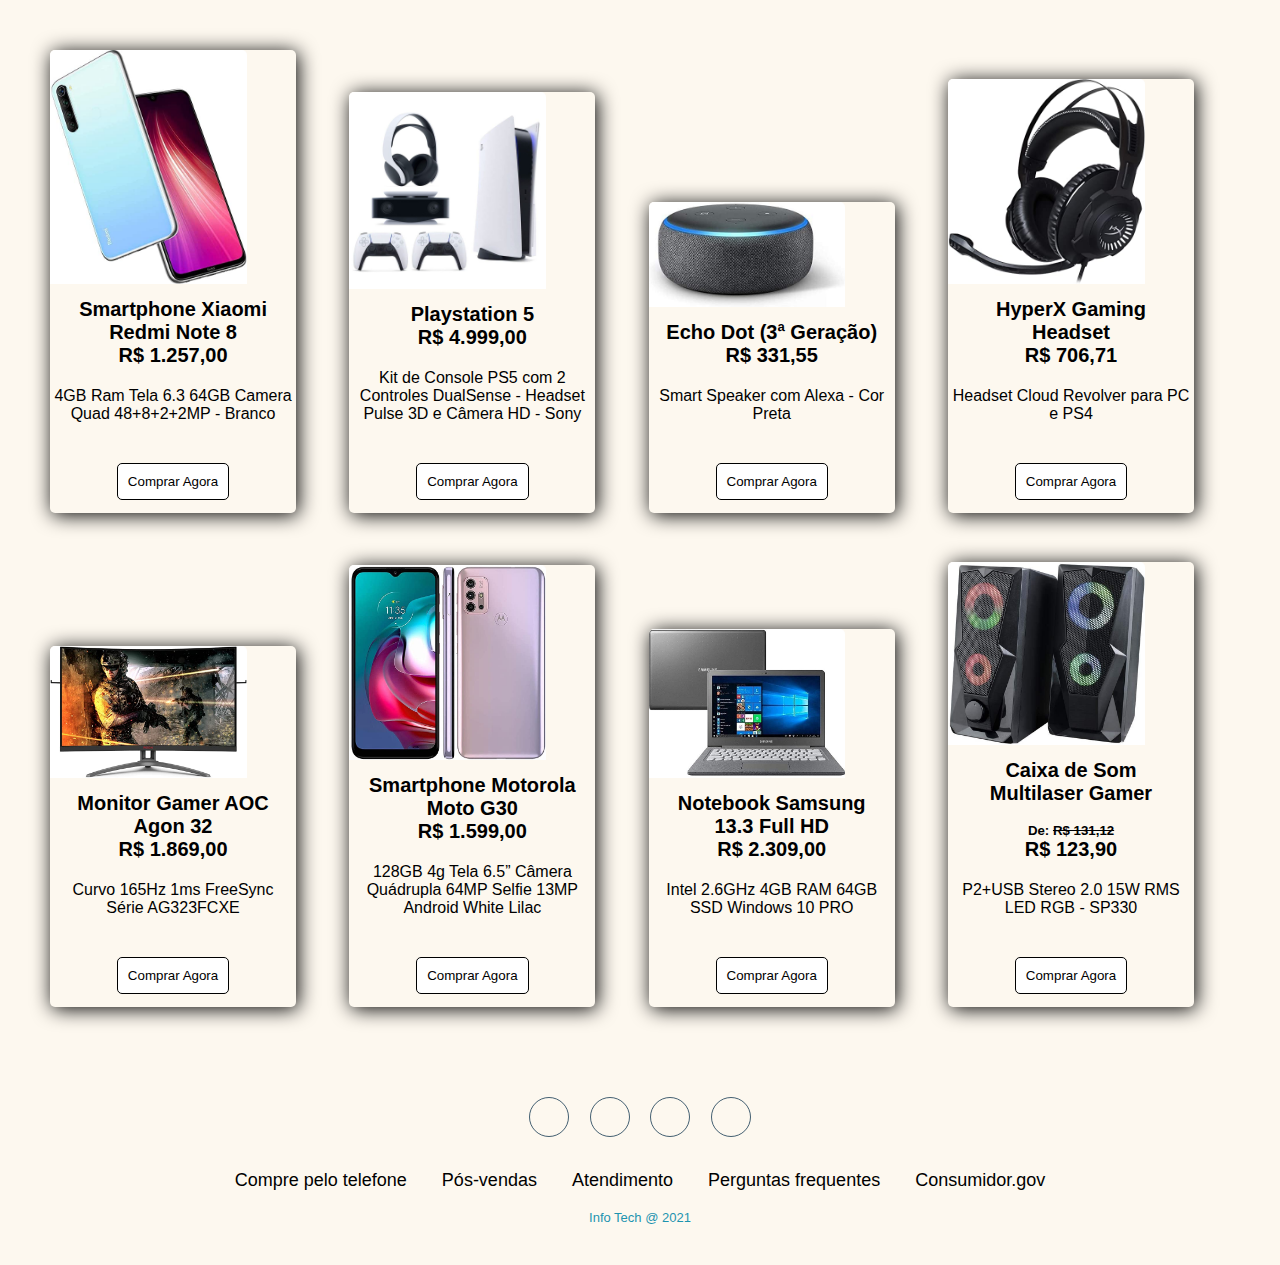
==== front/index.htm @ 9106248f "Fiz o footer e os card, falta realizar ajustes" ====
<!DOCTYPE html>
<html lang="pt-br">
<head>
    <link href="index.css" rel="stylesheet">
    <meta charset="UTF-8">
    <meta http-equiv="X-UA-Compatible" content="IE=edge">
    <meta name="viewport" content="width=device-width, initial-scale=1.0">
    <title>Document</title>
</head>
<body>

    <div class="main">
    
     
    
    <div class="card">
    
    <div class="image">
       <img src="Nova pasta/celular1.jpg">
    </div>
    <div class="title">
     <h1>Smartphone Xiaomi Redmi Note 8 <br> R$ 1.257,00</h1>
    </div>
    <div class="des">
     <p>4GB Ram Tela 6.3 64GB Camera Quad 48+8+2+2MP - Branco</p>
    <button>Comprar Agora</button>
    </div>
    </div>
    
    
    
    <div class="card">
    
    <div class="image">
       <img src="ps5.jpg">
    </div>
    <div class="title">
     <h1>
    Playstation 5  <br> R$ 4.999,00</h1>
    </div>
    <div class="des">
     <p>Kit de Console PS5 com 2 Controles DualSense - Headset Pulse 3D e Câmera HD - Sony</p>
    <button>Comprar Agora</button>
    </div>
    </div>
    
    
    
    <div class="card">
    
    <div class="image">
       <img src="Nova pasta/echo.jpg">
    </div>
    <div class="title">
     <h1> Echo Dot (3ª Geração) <br> R$ 331,55</h1>
    </div>
    <div class="des">
     <p>Smart Speaker com Alexa - Cor Preta </p>
    <button>Comprar Agora</button>
    </div>
    </div>
    
    
    
    <div class="card">
    
    <div class="image">
       <img src="Nova pasta/headset.jpg">
    </div>
    <div class="title">
     <h1>HyperX Gaming Headset <br> R$ 706,71 </h1>
    </div>
    <div class="des">
     <p>Headset Cloud Revolver para PC e PS4</p>
    <button>Comprar Agora</button>
    </div>
    </div>
    
    
    
    <div class="card">
    
    <div class="image">
       <img src="Nova pasta/monitor.jpg">
    </div>
    <div class="title">
     <h1>Monitor Gamer AOC Agon 32 <br> R$ 1.869,00 </h1>
    </div>
    <div class="des">
     <p>Curvo 165Hz 1ms FreeSync Série AG323FCXE</p>
    <button>Comprar Agora</button>
    </div>
    </div>
    
    
    <div class="card">
    
    <div class="image">
       <img src="Nova pasta/celular2.jpg">
    </div>
    <div class="title">
     <h1>Smartphone Motorola Moto G30 <br> R$ 1.599,00 </h1>
    </div>
    <div class="des">
     <p>128GB 4g Tela 6.5” Câmera Quádrupla 64MP Selfie 13MP Android White Lilac</p>
    <button>Comprar Agora</button>
    </div>
    </div>

    
    <div class="card">
    
    <div class="image">
       <img src="Nova pasta/notebook.jpg">
    </div>
    <div class="title">
     <h1> Notebook Samsung 13.3 Full HD <br> R$ 2.309,00 </h1>
    </div>
    <div class="des">
     <p>Intel 2.6GHz 4GB RAM 64GB SSD Windows 10 PRO</p>
    <button>Comprar Agora</button>
    
    </div>
    </div>
    
    
    <div class="card">
    
    <div class="image">
       <img src="Nova pasta/caixadesom.jpg">
    </div>
    <div class="title">
     <h1>Caixa de Som Multilaser Gamer </h1><br> <h5> De: <s>R$ 131,12 </s>  <br> </h5> <h1>R$ 123,90</h1>
    </div>
    <div class="des">
     <p>P2+USB Stereo 2.0 15W RMS LED RGB - SP330</p>
    <button>Comprar Agora</button>

    </div>
    </div>
    </div>
</body>
</html>


    <section class="footer">
        <div class="social">
            <a href="#"><i class="fab fa-instagram"></i></a>
            <a href="#"><i class="fab fa-facebook"></i></a>
            <a href="#"><i class="fab fa-snapchat"></i></a>
            <a href="#"><i class="fab fa-whatsapp"></i></a>
        </div>

        <ul class="list">
            <li>
                <a href="#">Compre pelo telefone</a>
            </li>
            <li>
                <a href="#">Pós-vendas</a>
            </li>
            <li>
                <a href="#">Atendimento</a>
            </li>
            <li>
                <a href="#">Perguntas frequentes</a>
            </li>
            <li>
                <a href="#">Consumidor.gov</a>
            </li>
        </ul>
        <p class="copyright">
            Info Tech @ 2021
        </p>
    </section>

    </div>
    </div>
    </div>
    </div>
    </div>
    </body>


    </html>
---- front/index.css ----
*{
    margin: 0px;
    padding: 0px;
   }
   body{
    font-family: -apple-system, BlinkMacSystemFont, 'Segoe UI', Roboto, Oxygen, Ubuntu, Cantarell, 'Open Sans', 'Helvetica Neue', sans-serif;
   }
   .main{
   
    margin: 2%;
   }
   
   .card{
        width: 20%;
        display: inline-block;
        box-shadow: 2px 2px 20px black;
        border-radius: 5px; 
        margin: 2%;
       }
   
   .image img{
     width: 80%;
     border-top-right-radius: 5px;
     border-top-left-radius: 5px;
     
   
    
    }
   
   .title{
    
     text-align: center;
     padding: 10px;
     
    }
   
   h1{
     font-size: 20px;
    }
   
   .des{
     padding: 3px;
     text-align: center;
    
     padding-top: 10px;
           border-bottom-right-radius: 5px;
     border-bottom-left-radius: 5px;
   }
   button{
     margin-top: 40px;
     margin-bottom: 10px;
     background-color: white;
     border: 1px solid black;
     border-radius: 5px;
     padding:10px;
   }
   button:hover{
     background-color: #9fced5;
     color: #1d94af;
     transition: .5s;
     cursor: pointer;
   }
* {
  margin: 0;
  padding: 0;
  box-sizing: border-box;
}

body{
  font-family: -apple-system, BlinkMacSystemFont, 'Segoe UI', Roboto, Oxygen, Ubuntu, Cantarell, 'Open Sans', 'Helvetica Neue', sans-serif;
  font-weight: 400;
  background-color:#fdf8ef;
}

.footer{
  padding: 40px;
  background-color: #fdf8ef;
}

.footer .social {
  text-align: center;
  padding-bottom: 25px;
  color: #1d94af;
}

.footer .social a {
  font-size: 24px;
  color: inherit;
  border: 1px solid #062c47;
  width:  40px;
  height: 40px;
  line-height: 38px;
  display: inline-block;
  text-align: center;
  border-radius: 50%;
  margin: 0 8px;
  opacity: 0.75;
}

.footer .social a:hover {
  opacity: 0.9s;
}

.footer ul{
  margin-top: 0;
  padding: 0;
  list-style: none;
  font-size: 18px;
  line-height: 1.6;
  margin-bottom: 0;
  text-align: center;
}

.footer ul li a{
  color: inherit;
  text-decoration: none;
  opacity: 0.8s;
}

.footer ul li {
  display:  inline-block;
  padding:  0 15px;
}

.footer ul li a:hover{
  opacity: 1;
}

.footer .copyright{
  margin-top:  15px;
  text-align: center;
  font-size: 13px;
  color: #1d94af;
}
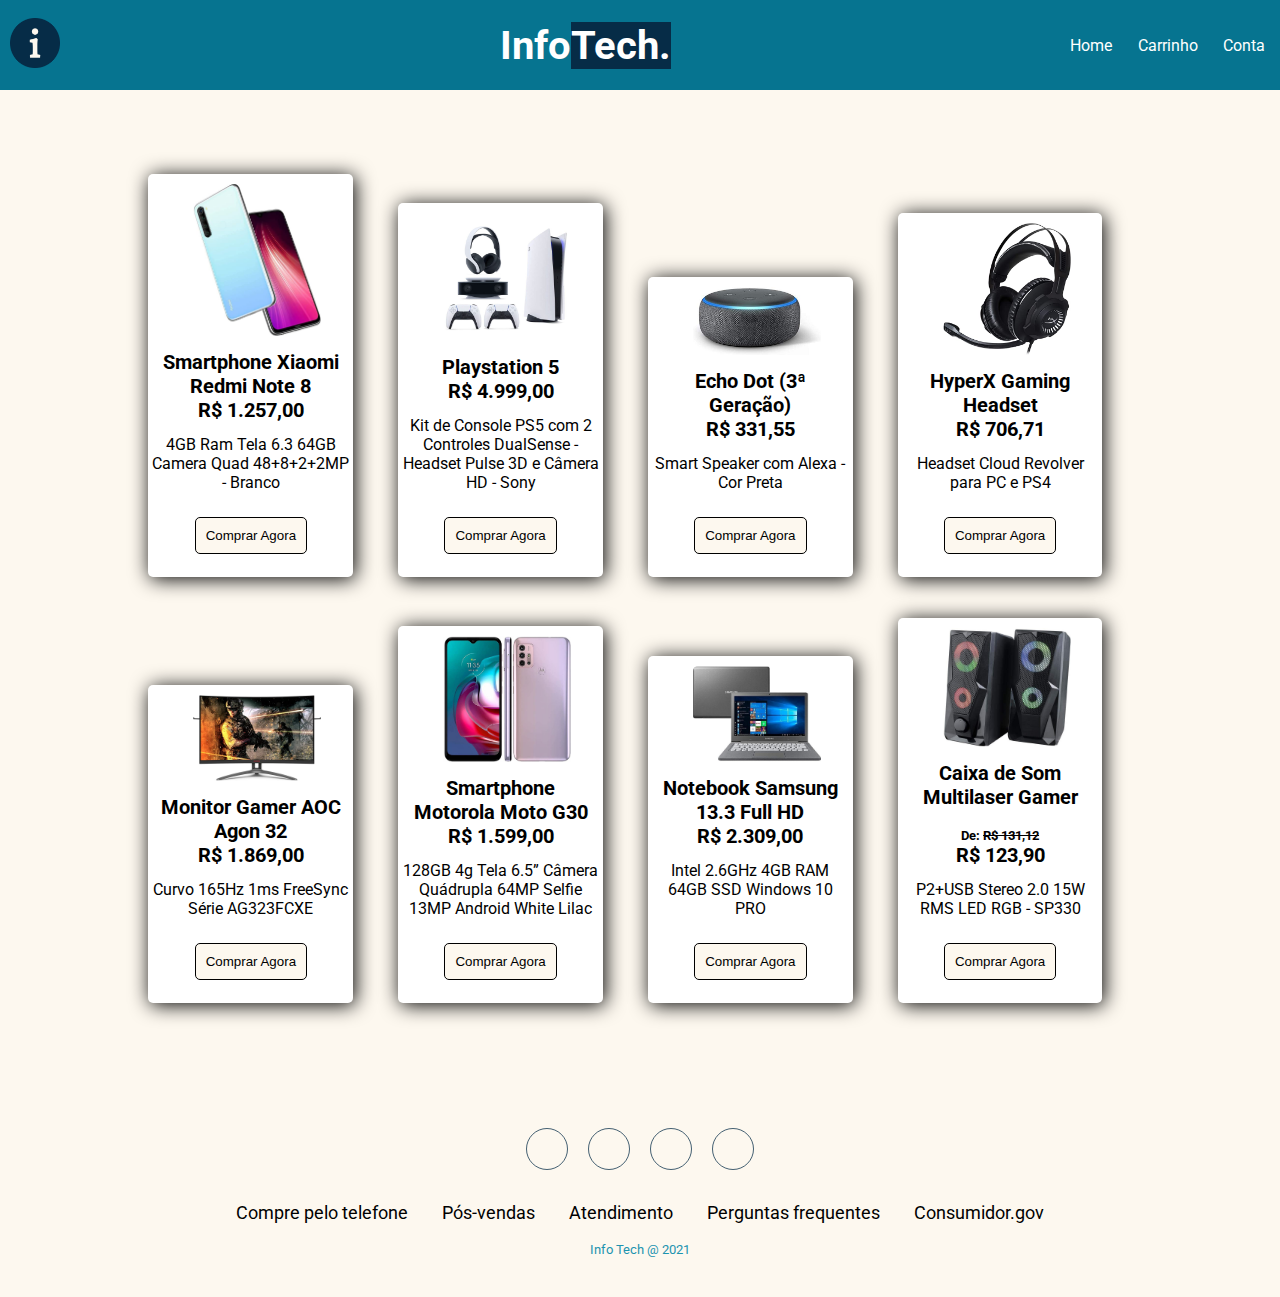
==== commit 521a4ea4: "Alerações" ====
--- a/front/index.htm
+++ b/front/index.htm
@@ -5,16 +5,39 @@
     <meta charset="UTF-8">
     <meta http-equiv="X-UA-Compatible" content="IE=edge">
     <meta name="viewport" content="width=device-width, initial-scale=1.0">
-    <title>Document</title>
+    <title>Home</title>
+    <link
+    rel="shortcut icon"
+    href="img/favicon-32x32.png"
+    type="image/x-icon"
+  />
+  <link rel="preconnect" href="https://fonts.googleapis.com" />
+  <link rel="preconnect" href="https://fonts.gstatic.com" crossorigin />
+  <link
+    href="https://fonts.googleapis.com/css2?family=Roboto:wght@100;300;400&display=swap"
+    rel="stylesheet"
+  />
 </head>
 <body>
+    <header class="cabecalho">
+        <div class="headerLogo">
+          <img src="Nova pasta/android-chrome-192x192.png" alt="Logotipo" />
+        </div>
+        <div class="headerTitulo">
+          <h1>Info<span>Tech.</span></h1>
+        </div>
+        <div class="headerMenu">
+          <ul>
+            <li><a href="#">Home</a></li>
+            <li><a href="#">Carrinho</a></li>
+            <li><a href="#">Conta</a></li>
+          </ul>
+        </div>
+      </header>
+      
+    <div class="main">
 
-    <div class="main">
-    
-     
-    
     <div class="card">
-    
     <div class="image">
        <img src="Nova pasta/celular1.jpg">
     </div>
@@ -27,12 +50,9 @@
     </div>
     </div>
     
-    
-    
     <div class="card">
-    
     <div class="image">
-       <img src="ps5.jpg">
+       <img src="Nova pasta/ps5.jpg">
     </div>
     <div class="title">
      <h1>
@@ -44,10 +64,7 @@
     </div>
     </div>
     
-    
-    
     <div class="card">
-    
     <div class="image">
        <img src="Nova pasta/echo.jpg">
     </div>
@@ -60,10 +77,7 @@
     </div>
     </div>
     
-    
-    
     <div class="card">
-    
     <div class="image">
        <img src="Nova pasta/headset.jpg">
     </div>
@@ -76,10 +90,7 @@
     </div>
     </div>
     
-    
-    
     <div class="card">
-    
     <div class="image">
        <img src="Nova pasta/monitor.jpg">
     </div>
@@ -91,10 +102,8 @@
     <button>Comprar Agora</button>
     </div>
     </div>
-    
-    
+
     <div class="card">
-    
     <div class="image">
        <img src="Nova pasta/celular2.jpg">
     </div>
@@ -107,9 +116,7 @@
     </div>
     </div>
 
-    
     <div class="card">
-    
     <div class="image">
        <img src="Nova pasta/notebook.jpg">
     </div>
@@ -119,13 +126,10 @@
     <div class="des">
      <p>Intel 2.6GHz 4GB RAM 64GB SSD Windows 10 PRO</p>
     <button>Comprar Agora</button>
-    
     </div>
     </div>
     
-    
     <div class="card">
-    
     <div class="image">
        <img src="Nova pasta/caixadesom.jpg">
     </div>
@@ -135,13 +139,11 @@
     <div class="des">
      <p>P2+USB Stereo 2.0 15W RMS LED RGB - SP330</p>
     <button>Comprar Agora</button>
-
     </div>
     </div>
     </div>
 </body>
 </html>
-
 
     <section class="footer">
         <div class="social">
--- a/front/index.css
+++ b/front/index.css
@@ -1,80 +1,136 @@
-*{
-    margin: 0px;
-    padding: 0px;
-   }
-   body{
-    font-family: -apple-system, BlinkMacSystemFont, 'Segoe UI', Roboto, Oxygen, Ubuntu, Cantarell, 'Open Sans', 'Helvetica Neue', sans-serif;
-   }
-   .main{
-   
-    margin: 2%;
-   }
-   
-   .card{
-        width: 20%;
-        display: inline-block;
-        box-shadow: 2px 2px 20px black;
-        border-radius: 5px; 
-        margin: 2%;
-       }
-   
-   .image img{
-     width: 80%;
-     border-top-right-radius: 5px;
-     border-top-left-radius: 5px;
-     
-   
-    
-    }
-   
-   .title{
-    
-     text-align: center;
-     padding: 10px;
-     
-    }
-   
-   h1{
-     font-size: 20px;
-    }
-   
-   .des{
-     padding: 3px;
-     text-align: center;
-    
-     padding-top: 10px;
-           border-bottom-right-radius: 5px;
-     border-bottom-left-radius: 5px;
-   }
-   button{
-     margin-top: 40px;
-     margin-bottom: 10px;
-     background-color: white;
-     border: 1px solid black;
-     border-radius: 5px;
-     padding:10px;
-   }
-   button:hover{
-     background-color: #9fced5;
-     color: #1d94af;
-     transition: .5s;
-     cursor: pointer;
-   }
 * {
-  margin: 0;
-  padding: 0;
+  margin: 0px;
+  padding: 0px;
+}
+
+/*---------- BODY ----------*/
+
+body {
+  font-family: "Roboto", sans-serif;
+  font-weight: 400;
+  background-color: #fdf8ef;
+}
+
+/*---------- HEADER ----------*/
+
+.cabecalho {
+  width: auto;
+  height: 10vh;
+  padding: 0px 10px;
+  display: flex;
+  justify-content: space-between;
+  align-items: center;
+  background-color: #067490;
+  color: #fff;
+}
+
+.headerLogo {
+  width: 150px;
+  width: 100px;
+  display: block;
+}
+.headerLogo img {
+  width: 50px;
+  height: 50px;
+}
+.headerTitulo {
+  width: 180px;
+  height: auto;
+  display: block;
+}
+.headerTitulo h1 {
+  font: bold 40px "Roboto", sans-serif;
+}
+.headerTitulo span {
+  width: 100px;
+  display: inline-block;
+  background-color: #062c47;
+}
+
+.headerMenu {
+  width: 200px;
+  height: auto;
+  display: block;
+  padding-right: 5px;
+  box-sizing: border-box;
+}
+.headerMenu ul {
+  display: flex;
+  justify-content: space-between;
+  list-style: none;
+}
+
+.headerMenu a {
+  text-decoration: none;
+  color: #fff;
+}
+
+.headerMenu a:hover {
+  border-bottom: solid 2px white;
+}
+
+/*---------- MAIN ----------*/
+
+.main {
+  width: 80%;
+  display: block;
+  margin: 5% auto;
+}
+
+.card {
+  width: 20%;
+  display: inline-block;
+  box-shadow: 2px 2px 20px black;
+  background-color: #fff;
+  border-radius: 5px;
+  margin: 2%;
+}
+
+.image {
+  width: auto;
+  display: block;
+  margin: 10px 0 10px 45px;
+  align-items: center;
+}
+
+.image img {
+  width: 80%;
+  border-top-right-radius: 5px;
+  border-top-left-radius: 5px;
+}
+
+.title {
+  text-align: center;
+  margin: 10px;
   box-sizing: border-box;
 }
 
-body{
-  font-family: -apple-system, BlinkMacSystemFont, 'Segoe UI', Roboto, Oxygen, Ubuntu, Cantarell, 'Open Sans', 'Helvetica Neue', sans-serif;
-  font-weight: 400;
-  background-color:#fdf8ef;
+.title h1 {
+  font-size: 20px;
 }
 
-.footer{
+.des {
+  padding: 3px;
+  text-align: center;
+  margin: 10px 0;
+}
+button {
+  margin: 25px 0px 10px 0px;
+  background-color: #fdf8ef;
+  border: 1px solid black;
+  border-radius: 5px;
+  padding: 10px;
+  box-sizing: border-box;
+}
+button:hover {
+  background-color: #9fced5;
+  color: #1d94af;
+  transition: 0.5s;
+  cursor: pointer;
+}
+
+.footer {
   padding: 40px;
-  background-color: #fdf8ef;
 }
 
 .footer .social {
@@ -87,7 +143,7 @@
   font-size: 24px;
   color: inherit;
   border: 1px solid #062c47;
-  width:  40px;
+  width: 40px;
   height: 40px;
   line-height: 38px;
   display: inline-block;
@@ -101,7 +157,7 @@
   opacity: 0.9s;
 }
 
-.footer ul{
+.footer ul {
   margin-top: 0;
   padding: 0;
   list-style: none;
@@ -111,26 +167,24 @@
   text-align: center;
 }
 
-.footer ul li a{
+.footer ul li a {
   color: inherit;
   text-decoration: none;
   opacity: 0.8s;
 }
 
 .footer ul li {
-  display:  inline-block;
-  padding:  0 15px;
+  display: inline-block;
+  padding: 0 15px;
 }
 
-.footer ul li a:hover{
+.footer ul li a:hover {
   opacity: 1;
 }
 
-.footer .copyright{
-  margin-top:  15px;
+.footer .copyright {
+  margin-top: 15px;
   text-align: center;
   font-size: 13px;
   color: #1d94af;
-}   
-
-   +}
